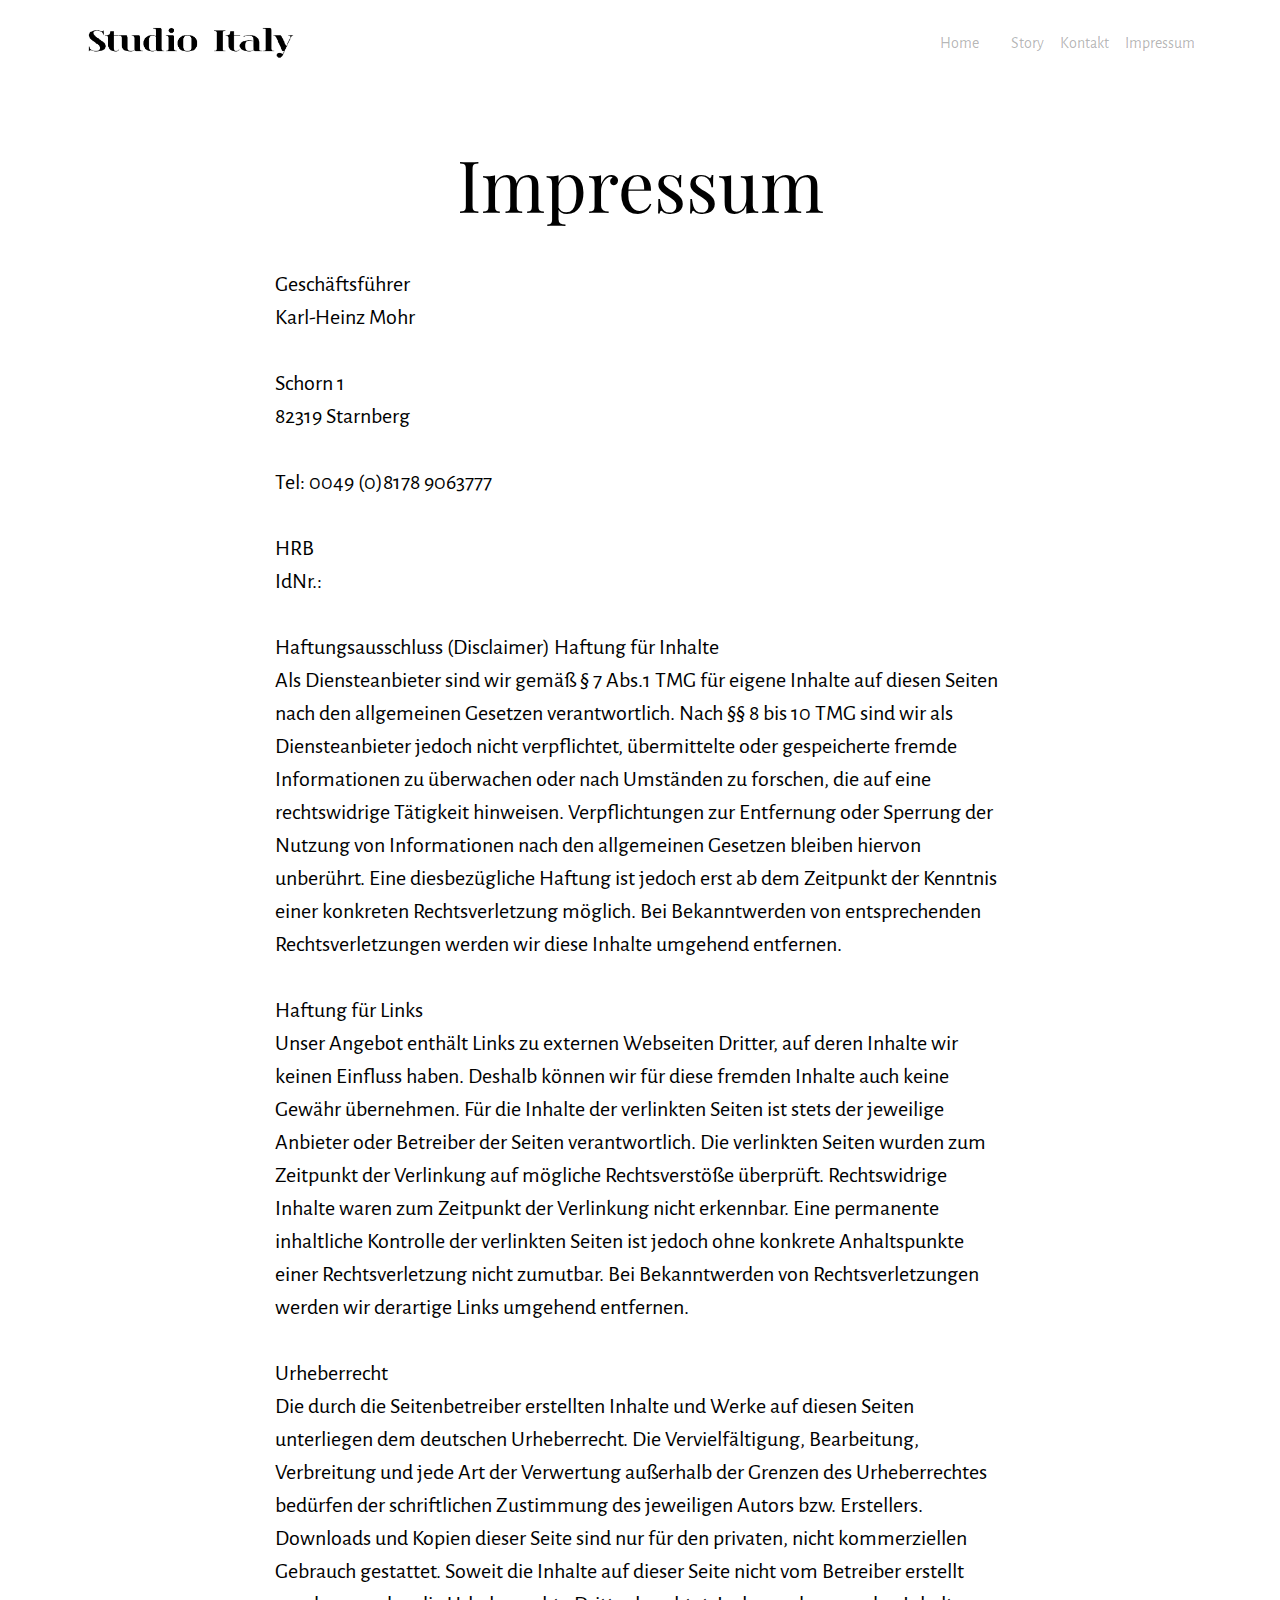
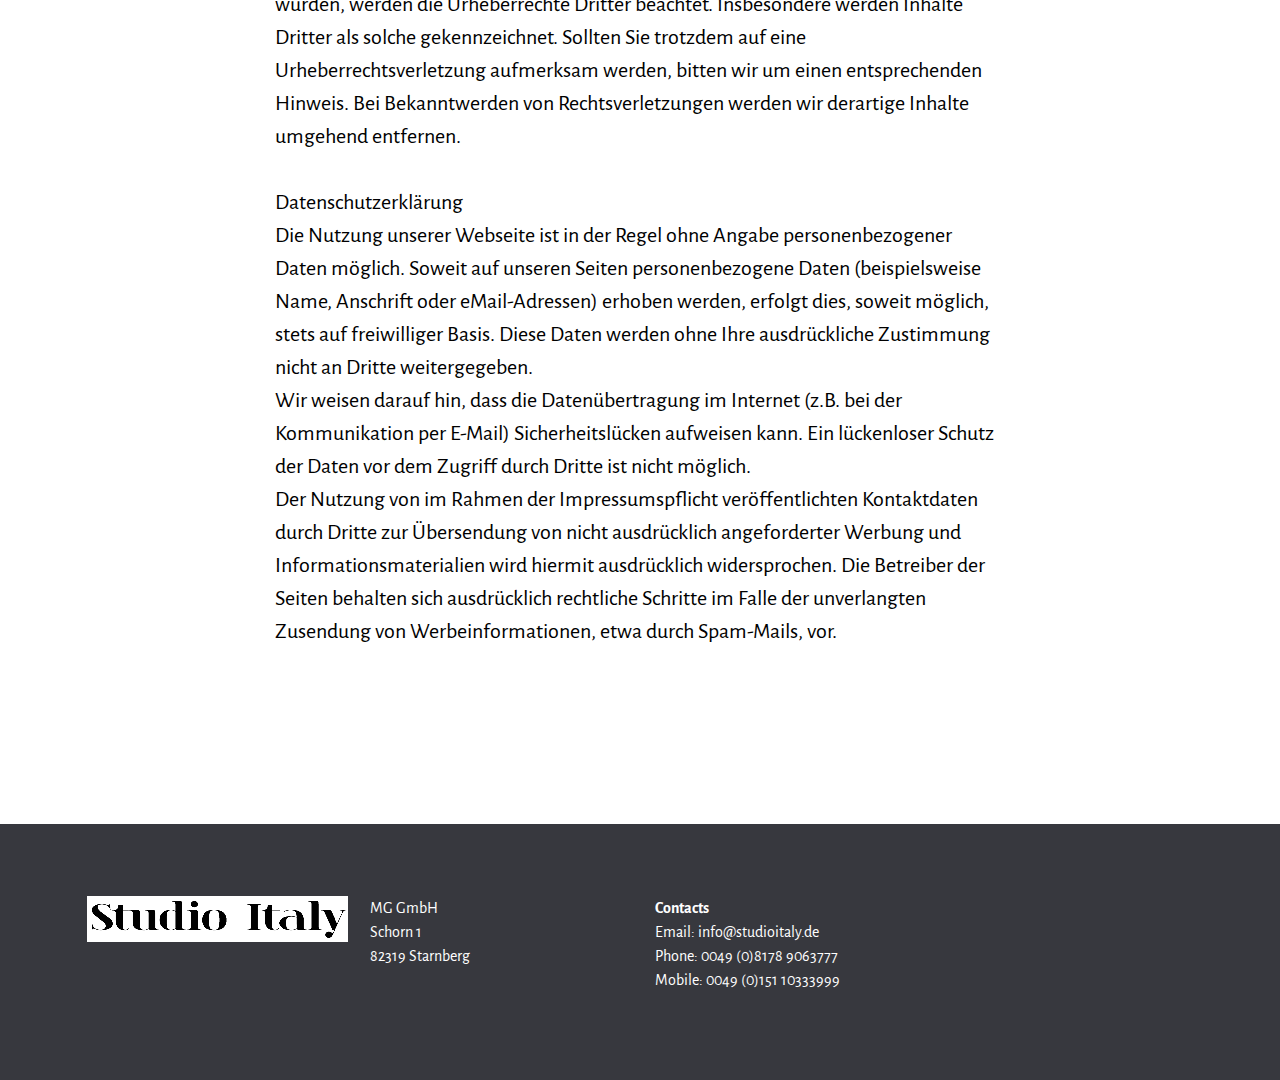
==== impressum.html @ 9133cb02 "create github pages" ====
<!DOCTYPE html>
<html>
<head>
  <!-- Site made with Mobirise Website Builder v3.12.1, https://mobirise.com -->
  <meta charset="UTF-8">
  <meta http-equiv="X-UA-Compatible" content="IE=edge">
  <meta name="generator" content="Mobirise v3.12.1, mobirise.com">
  <meta name="viewport" content="width=device-width, initial-scale=1">
  <link rel="shortcut icon" href="assets/images/studio-italy-brandbook-725x128.png" type="image/x-icon">
  <meta name="description" content="">
  <title>Impressum</title>
  <link rel="stylesheet" href="https://fonts.googleapis.com/css?family=Playfair+Display:400,700&subset=latin,cyrillic">
  <link rel="stylesheet" href="https://fonts.googleapis.com/css?family=Alegreya+Sans:400,700&subset=latin,vietnamese,latin-ext">
  <link rel="stylesheet" href="assets/tether/tether.min.css">
  <link rel="stylesheet" href="assets/bootstrap/css/bootstrap.min.css">
  <link rel="stylesheet" href="assets/puritym/css/style.css">
  <link rel="stylesheet" href="assets/mobirise/css/mbr-additional.css" type="text/css">
  
  
  
</head>
<body>
<nav class="navbar navbar-light mbr-navbar navbar-fixed-top" id="menu-b" style="background-color: rgb(255, 255, 255);">
    <div class="container">
        <button class="navbar-toggler pull-right hidden-md-up" type="button" data-toggle="collapse" data-target="#exCollapsingNavbar2">
            <div class="hamburger-icon"></div>
        </button>

        <div class="clearfix"></div>
        <div class="collapse navbar-toggleable-sm" id="exCollapsingNavbar2">
            <span class="navbar-logo"><a href="https://studio-italy.de"><img src="assets/images/studio-italy-brandbook-725x128.png" alt="Mobirise"></a></span>
            

            

            <ul class="nav navbar-nav pull-xs-right"><li class="nav-item"><a class="nav-link" href="#top">Home</a></li><li class="nav-item"><a class="nav-link" href="https://mobirise.com"></a></li><li class="nav-item"><a class="nav-link" href="index.html#header1-a">Story</a></li> <li class="nav-item"><a class="nav-link" href="index.html#form1-9">Kontakt</a></li> <li class="nav-item"><a class="nav-link" href="impressum.html">Impressum</a></li></ul>
        </div>
    </div>
</nav>

<section class="mbr-section mbr-section-full mbr-after-navbar" id="header1-c" style="background-color: rgb(255, 255, 255);">
    <div class="mbr-table-cell">
        
        <div class="container">
            <div class="row">
                <div class="col-md-8 col-md-offset-2 text-xs-center">

                    <h1 class="mbr-section-title display-1">Impressum</h1>
                    <p class="lead">Geschäftsführer<br>Karl-Heinz Mohr<br><br>Schorn 1<br>82319 Starnberg<br><br>Tel: 0049 (0)8178 9063777<br><br>HRB&nbsp;<br>IdNr.:&nbsp;<br><br><span style="line-height: 1.5;">Haftungsausschluss (Disclaimer) Haftung für Inhalte</span><br>Als Diensteanbieter sind wir gemäß § 7 Abs.1 TMG für eigene Inhalte auf diesen Seiten nach den allgemeinen Gesetzen verantwortlich. Nach §§ 8 bis 10 TMG sind wir als Diensteanbieter jedoch nicht verpflichtet, übermittelte oder gespeicherte fremde Informationen zu überwachen oder nach Umständen zu forschen, die auf eine rechtswidrige Tätigkeit hinweisen. Verpflichtungen zur Entfernung oder Sperrung der Nutzung von Informationen nach den allgemeinen Gesetzen bleiben hiervon unberührt. Eine diesbezügliche Haftung ist jedoch erst ab dem Zeitpunkt der Kenntnis einer konkreten Rechtsverletzung möglich. Bei Bekanntwerden von entsprechenden Rechtsverletzungen werden wir diese Inhalte umgehend entfernen.<br><br>Haftung für Links<br>Unser Angebot enthält Links zu externen Webseiten Dritter, auf deren Inhalte wir keinen Einfluss haben. Deshalb können wir für diese fremden Inhalte auch keine Gewähr übernehmen. Für die Inhalte der verlinkten Seiten ist stets der jeweilige Anbieter oder Betreiber der Seiten verantwortlich. Die verlinkten Seiten wurden zum Zeitpunkt der Verlinkung auf mögliche Rechtsverstöße überprüft. Rechtswidrige Inhalte waren zum Zeitpunkt der Verlinkung nicht erkennbar. Eine permanente inhaltliche Kontrolle der verlinkten Seiten ist jedoch ohne konkrete Anhaltspunkte einer Rechtsverletzung nicht zumutbar. Bei Bekanntwerden von Rechtsverletzungen werden wir derartige Links umgehend entfernen.<br><br>Urheberrecht<br>Die durch die Seitenbetreiber erstellten Inhalte und Werke auf diesen Seiten unterliegen dem deutschen Urheberrecht. Die Vervielfältigung, Bearbeitung, Verbreitung und jede Art der Verwertung außerhalb der Grenzen des Urheberrechtes bedürfen der schriftlichen Zustimmung des jeweiligen Autors bzw. Erstellers. Downloads und Kopien dieser Seite sind nur für den privaten, nicht kommerziellen Gebrauch gestattet. Soweit die Inhalte auf dieser Seite nicht vom Betreiber erstellt wurden, werden die Urheberrechte Dritter beachtet. Insbesondere werden Inhalte Dritter als solche gekennzeichnet. Sollten Sie trotzdem auf eine Urheberrechtsverletzung aufmerksam werden, bitten wir um einen entsprechenden Hinweis. Bei Bekanntwerden von Rechtsverletzungen werden wir derartige Inhalte umgehend entfernen.<br><br>Datenschutzerklärung<br>Die Nutzung unserer Webseite ist in der Regel ohne Angabe personenbezogener Daten möglich. Soweit auf unseren Seiten personenbezogene Daten (beispielsweise Name, Anschrift oder eMail-Adressen) erhoben werden, erfolgt dies, soweit möglich, stets auf freiwilliger Basis. Diese Daten werden ohne Ihre ausdrückliche Zustimmung nicht an Dritte weitergegeben.<br>Wir weisen darauf hin, dass die Datenübertragung im Internet (z.B. bei der Kommunikation per E-Mail) Sicherheitslücken aufweisen kann. Ein lückenloser Schutz der Daten vor dem Zugriff durch Dritte ist nicht möglich.<br>Der Nutzung von im Rahmen der Impressumspflicht veröffentlichten Kontaktdaten durch Dritte zur Übersendung von nicht ausdrücklich angeforderter Werbung und Informationsmaterialien wird hiermit ausdrücklich widersprochen. Die Betreiber der Seiten behalten sich ausdrücklich rechtliche Schritte im Falle der unverlangten Zusendung von Werbeinformationen, etwa durch Spam-Mails, vor.<br></p>
                    
                </div>
            </div>
        </div>
        <a class="mbr-arrow" href="#contacts1-f"><i class="fa fa-angle-down"></i></a>
    </div>
</section>

<section class="mbr-section mbr-section-small mbr-footer" id="contacts1-f" style="background-color: rgb(55, 56, 62); padding-top: 4.5rem; padding-bottom: 4.5rem;">
    
    <div class="container">
        <div class="row">
            <div class="col-xs-12 col-md-3">
                <div><img src="assets/images/studio-italy-brandbook-265x46.png"></div>
            </div>
            <div class="col-xs-12 col-md-3">
                <p>MG GmbH<br>Schorn 1<br>
82319 Starnberg</p>
            </div>
            <div class="col-xs-12 col-md-3">
                <p><strong>Contacts</strong><br>
Email: info@studioitaly.de<br>
Phone: 0049 (0)8178 9063777<br>
Mobile: 0049 (0)151 10333999</p>
            </div>
            <div class="col-xs-12 col-md-3"><br><div><br></div></div>
        </div>
    </div>
</section>


  <script src="assets/web/assets/jquery/jquery.min.js"></script>
  <script src="assets/tether/tether.min.js"></script>
  <script src="assets/bootstrap/js/bootstrap.min.js"></script>
  <script src="assets/smooth-scroll/SmoothScroll.js"></script>
  <script src="assets/puritym/js/script.js"></script>
  
  
</body>
</html>
---- assets/puritym/css/style.css ----
/**
 * BOOTSTRAP CUSTOM
 */
.container {
  position: relative; }

.btn {
  margin-bottom: 0.5rem; }
  .btn + .btn {
    margin-left: 1rem; }

.btn-white {
  background: #fff;
  color: inherit; }

.btn-black {
  background: #000;
  color: #fff; }

.btn-social,
.btn-social:hover,
.btn-social:active,
.btn-social:focus {
  color: #fff; }

.display-1 {
  font-size: 4.3rem;
  margin-top: 3.9rem;
  margin-bottom: 2.8rem; }

.display-2 {
  font-size: 3.5rem;
  margin-top: 3.5rem;
  margin-bottom: 2.5rem; }

.display-3 {
  font-size: 2.8rem;
  margin-top: 3.2rem;
  margin-bottom: 2rem; }

.display-4 {
  font-size: 2.3rem;
  margin-top: 2.3rem;
  margin-bottom: 1.8rem; }

p.lead,
.lead p {
  margin-bottom: 2rem; }

.card .card-img-top {
  width: 100%; }

.card-block {
  background-color: #fff; }

@media (min-width: 768px) {
  .col-md-4:nth-of-type(3n+1) {
    clear: left; } }
@media (min-width: 544px) and (max-width: 767px) {
  .col-md-4:nth-of-type(odd) {
    clear: left; } }
.row.no-gutter {
  margin-left: 0;
  margin-right: 0; }

.row.no-gutter > [class*=col-]:not(:first-child),
.row.no-gutter > [class*=col-]:not(:last-child) {
  padding-right: 0;
  padding-left: 0; }

blockquote {
  padding: .5rem 1rem;
  margin: 0 0 1rem;
  margin-bottom: 1rem;
  font-size: 1.25rem;
  border-left: .25rem solid #f1c050; }

/**
 * TYPOGRAPHY
 */
body {
  font-family: "Alegreya Sans", sans-serif; }

h1, h2, h3, h4, h5, h6,
.h1, .h2, .h3, .h4, .h5, .h6,
.display-1, .display-2, .display-3, .display-4 {
  font-family: "Playfair Display", sans-serif; }

/**
 * MAPS
 */
@-webkit-keyframes mapCircleLoading {
  from {
    -webkit-transform: rotate(0deg); }
  to {
    -webkit-transform: rotate(359deg); } }
@keyframes mapCircleLoading {
  from {
    transform: rotate(0deg); }
  to {
    transform: rotate(359deg); } }
.mbr-map {
  position: relative; }
  .mbr-map iframe {
    height: 100%;
    width: 100%; }
  .mbr-map [data-state-details] {
    color: #6b6763;
    font-family: "Alegreya Sans", sans-serif;
    font-size: 1.25rem;
    height: 1.5em;
    margin-top: -0.75em;
    padding-left: 20px;
    padding-right: 20px;
    position: absolute;
    text-align: center;
    top: 50%;
    width: 100%; }
  .mbr-map[data-state] {
    background: #e9e5dc; }
  .mbr-map[data-state="loading"] [data-state-details] {
    display: none; }
  .mbr-map[data-state="loading"]::after {
    content: "";
    -webkit-animation: mapCircleLoading .6s infinite linear;
    animation: mapCircleLoading .6s infinite linear;
    border-radius: 50%;
    border: 6px rgba(255, 255, 255, 0.35) solid;
    border-top-color: #fff;
    height: 40px;
    left: 50%;
    margin-left: -20px;
    margin-top: -20px;
    position: absolute;
    top: 50%;
    width: 40px; }

/**
 * SECTIONS
 */
.mbr-section {
  position: relative;
  padding-top: 9rem;
  padding-bottom: 9rem;
  background-position: 50% 50%;
  background-repeat: no-repeat;
  background-size: cover; }

.mbr-section-full {
  display: table;
  width: 100%;
  height: 100vh;
  padding-top: 0;
  padding-bottom: 0; }

.mbr-section-small {
  padding-top: 4.5rem;
  padding-bottom: 4.5rem; }

.mbr-section-nopadding {
  padding-top: 0;
  padding-bottom: 0; }

.mbr-section-title {
  margin-top: 0; }

.mbr-table {
  display: table; }

.mbr-table-cell {
  position: relative;
  display: table-cell;
  vertical-align: middle;
  padding-top: 9rem;
  padding-bottom: 9rem; }

.mbr-table-cell-lg {
  position: relative;
  display: table-cell;
  vertical-align: middle;
  padding-top: 0;
  padding-bottom: 0;
  float: none; }

@media (max-width: 991px) {
  .mbr-table-cell-lg {
    display: block; } }
.mbr-inner-padding {
  padding: 4rem; }

/* footer */
.mbr-footer {
  color: #fff; }
  .mbr-footer .mbr-map,
  .mbr-footer .mbr-google-map {
    height: 300px; }
  .mbr-footer .form-control {
    color: #fff;
    background-color: #26272c;
    border-color: #1b1c20; }
  .mbr-footer ul {
    list-style-type: none;
    padding: 0; }
    .mbr-footer ul li {
      position: relative;
      padding-left: 1.2rem; }
      .mbr-footer ul li:before {
        content: '';
        position: absolute;
        margin-left: -1.2rem;
        width: 10px;
        height: 1px;
        top: 50%;
        background-color: #fff; }

footer.mbr-footer {
  padding-top: 3rem;
  padding-bottom: 2rem; }

/**
 * NAVBAR
 */
.mbr-navbar {
  position: absolute;
  top: 0;
  right: 0;
  left: 0;
  padding: 1.5rem 1rem;
  background-color: #fff;
  z-index: 1030; }
  .mbr-navbar.navbar-fixed-top {
    position: fixed; }
  .mbr-navbar.navbar-transparent {
    background-color: transparent; }
  .mbr-navbar .navbar-logo {
    margin-right: 1.5rem;
    float: left; }
  .mbr-navbar .navbar-logo,
  .mbr-navbar .navbar-logo img {
    height: 37px; }
  .mbr-navbar .navbar-brand {
    margin-right: 1.5rem; }
  .mbr-navbar .navbar-divider,
  .mbr-navbar .navbar-nav .nav-item + .nav-item,
  .mbr-navbar .navbar-nav .nav-link + .nav-link {
    margin-left: 1rem; }
  .mbr-navbar .navbar-nav + .navbar-nav {
    margin-right: 20px; }

.mbr-navbar .hamburger-icon, .navbar-dropdown .hamburger-icon {
  content: "";
  width: 16px;
  -webkit-box-shadow: 0 -6px 0 1px,0 0 0 1px,0 6px 0 1px;
  -moz-box-shadow: 0 -6px 0 1px,0 0 0 1px,0 6px 0 1px;
  box-shadow: 0 -6px 0 1px,0 0 0 1px,0 6px 0 1px; }

/**
 * HELPERS
 */
/* Colors */
.text-white {
  color: #fff !important; }

.text-black {
  color: #000 !important; }

/**
 * Mobirise Classes
 */
.mbr-after-navbar:before {
  content: "";
  display: block;
  height: 54px; }

.mbr-section__container--first {
  padding-bottom: 1rem; }

.mbr-section__container--middle {
  padding-top: 1rem;
  padding-bottom: 1rem; }

.mbr-section__container--last {
  padding-top: 1rem; }

.mbr-overlay,
.mbr-background-video,
.mbr-background-video-preview {
  position: absolute;
  bottom: 0;
  left: 0;
  right: 0;
  top: 0; }

.mbr-overlay {
  background-color: #fff;
  opacity: 0.5;
  z-index: 1; }
  .mbr-overlay ~ * {
    z-index: 2; }

.mbr-background-video-preview {
  z-index: 0 !important; }

.mbr-figure {
  display: block;
  overflow: hidden;
  position: relative;
  width: 100%;
  margin: 0; }
  .mbr-figure img, .mbr-figure iframe {
    display: block;
    width: 100%; }
  .mbr-figure .mbr-figure-caption {
    width: 100%;
    padding: 1.5rem 0;
    background-color: #FFF8E0; }
  .mbr-figure .mbr-figure-caption-over {
    position: absolute;
    bottom: 0;
    background-color: rgba(255, 255, 255, 0.5); }

.mbr-map,
.mbr-google-map {
  height: 400px; }

.mbr-arrow {
  position: absolute;
  text-align: center;
  font-size: 35px;
  bottom: 71px;
  left: 50%;
  width: 30px;
  margin-left: -15px;
  line-height: 1px;
  padding: 0 20px;
  -webkit-animation: floating-arrow 1.6s infinite ease-in-out 0s;
  -o-animation: floating-arrow 1.6s infinite ease-in-out 0s;
  animation: floating-arrow 1.6s infinite ease-in-out 0s; }
  .mbr-arrow, .mbr-arrow:hover, .mbr-arrow:focus {
    color: inherit; }

@-webkit-keyframes floating-arrow {
  from {
    -webkit-transform: translateY(0);
    transform: translateY(0); }
  65% {
    -webkit-transform: translateY(11px);
    transform: translateY(11px); }
  to {
    -webkit-transform: translateY(0);
    transform: translateY(0); } }
@-o-keyframes floating-arrow {
  from {
    -webkit-transform: translateY(0);
    transform: translateY(0); }
  65% {
    -webkit-transform: translateY(11px);
    transform: translateY(11px); }
  to {
    -webkit-transform: translateY(0);
    transform: translateY(0); } }
@keyframes floating-arrow {
  from {
    -webkit-transform: translateY(0);
    transform: translateY(0); }
  65% {
    -webkit-transform: translateY(11px);
    transform: translateY(11px); }
  to {
    -webkit-transform: translateY(0);
    transform: translateY(0); } }
@media (max-width: 767px) {
  .mbr-arrow {
    bottom: 41px; } }
@media (max-width: 320px) {
  .mbr-arrow {
    bottom: 21px;
    text-align: center; } }
@media all and (device-width: 320px) and (device-height: 568px) and (orientation: portrait) {
  .mbr-arrow {
    bottom: 31px; } }
/*-------

   Slider

-------*/
.mbr-slider .carousel-inner > .active,
.mbr-slider .carousel-inner > .next,
.mbr-slider .carousel-inner > .prev {
  display: table; }

.mbr-slider .carousel-control {
  background-image: none;
  width: 54px;
  height: 54px;
  top: 50%;
  margin-top: -27px;
  line-height: 54px;
  border-radius: 27px;
  color: inherit;
  background: #fff;
  border: 1px solid #000;
  opacity: 1;
  text-shadow: none;
  z-index: 5;
  -webkit-transition: all 0.2s ease-in-out 0s;
  -o-transition: all 0.2s ease-in-out 0s;
  transition: all 0.2s ease-in-out 0s; }

.mbr-slider .carousel-control .icon-next,
.mbr-slider .carousel-control .icon-prev {
  margin-top: -18px;
  font-size: 30px; }

.mbr-slider .carousel-control.left {
  margin-left: 2rem; }

.mbr-slider .carousel-control.right {
  margin-right: 2rem; }

.mbr-slider .carousel-control:hover {
  background: #000;
  color: #fff; }

.mbr-slider .carousel-indicators {
  bottom: 0; }

.mbr-slider .carousel-indicators li,
.mbr-slider .carousel-indicators .active {
  width: 15px;
  height: 15px;
  margin: 3px;
  border: 1px solid #000; }

.mbr-slider .carousel-indicators .active {
  background-color: #000; }

.mbr-slider .mbr-overlay {
  z-index: 0; }

@media (max-width: 767px) {
  .mbr-slider .carousel-control {
    top: auto;
    bottom: 20px; }

  .mbr-slider > .container .carousel-control {
    margin-bottom: 0px; } }
/* boxed slider */
.mbr-slider > .boxed-slider {
  position: relative;
  padding: 93px 0; }

.mbr-slider > .boxed-slider > div {
  position: relative; }

.mbr-slider > .container img {
  width: 100%; }

.mbr-slider > .container img + .row {
  position: absolute;
  top: 50%;
  left: 0;
  right: 0;
  -webkit-transform: translateY(-50%);
  -moz-transform: translateY(-50%);
  transform: translateY(-50%); }

.mbr-slider .mbr-section {
  padding: 0;
  background-attachment: scroll; }

.mbr-slider .mbr-table-cell {
  padding: 0; }

.mbr-slider > .container .carousel-indicators {
  margin-bottom: 3px; }

/* article slider */
.mbr-slider > .article-slider .mbr-section,
.mbr-slider > .article-slider .mbr-section .mbr-table-cell {
  padding-top: 0;
  padding-bottom: 0; }

/*-------

   Gallery

-------*/
.mbr-gallery .mbr-gallery-item {
  position: relative;
  display: inline-block;
  width: 25%; }
  @media (max-width: 768px) {
    .mbr-gallery .mbr-gallery-item {
      width: 50%; } }
  @media (max-width: 400px) {
    .mbr-gallery .mbr-gallery-item {
      width: 100%; } }

.mbr-gallery .mbr-gallery-item > a {
  position: relative;
  display: block;
  background: #fff;
  outline: none; }

.mbr-gallery .mbr-gallery-item img {
  width: 100%;
  opacity: 1;
  -webkit-transition: .2s opacity ease-in-out;
  transition: .2s opacity ease-in-out; }

.mbr-gallery .mbr-gallery-item > a:hover img {
  opacity: 0.9; }

.mbr-gallery .mbr-gallery-item .icon {
  position: absolute;
  font-size: 30px;
  top: 50%;
  left: 50%;
  color: #000;
  opacity: 0;
  -webkit-transform: translateX(-50%) translateY(-50%);
  transform: translateX(-50%) translateY(-50%);
  -webkit-transition: .2s opacity ease-in-out;
  transition: .2s opacity ease-in-out; }

.mbr-gallery .mbr-gallery-item > a:hover .icon {
  opacity: 1; }

/* remove spacing */
.mbr-gallery .mbr-gallery-row.no-gutter {
  margin: 0; }

.mbr-gallery .mbr-gallery-row.no-gutter .mbr-gallery-item {
  padding: 0; }

/* container */
.mbr-gallery .container.mbr-gallery-layout-default {
  padding: 93px 0; }

/* fix horizontal scrollbar */
.mbr-gallery .mbr-gallery-layout-default,
.mbr-gallery .mbr-gallery-layout-article {
  overflow: hidden; }

/* lightbox */
.mbr-gallery .modal {
  position: fixed;
  overflow: hidden;
  padding-right: 0 !important; }

.mbr-gallery .modal-body {
  padding: 0; }

.mbr-gallery .modal-body img {
  width: 100%; }

.mbr-gallery .modal .close {
  position: absolute;
  background-image: none;
  font-size: 20px;
  width: 54px;
  height: 54px;
  border-radius: 27px;
  color: #000;
  top: 2rem;
  right: 2rem;
  line-height: 54px;
  opacity: 1;
  border: 1px solid #000;
  text-align: center;
  text-shadow: none;
  z-index: 5;
  -webkit-transition: all 0.2s ease-in-out 0s;
  -o-transition: all 0.2s ease-in-out 0s;
  transition: all 0.2s ease-in-out 0s; }

.mbr-gallery .modal .close:hover {
  background: #000;
  color: #fff; }

/* modal back color opacity */
.modal-backdrop.in {
  opacity: 0.8;
  filter: alpha(opacity=80); }

@media (max-width: 768px) {
  .mbr-gallery .modal-dialog {
    margin: 10px auto; }

  .mbr-gallery .carousel-indicators,
  .mbr-gallery .carousel-control,
  .mbr-gallery .modal .close {
    position: fixed; } }
/* fix fade in effect */
.mbr-gallery .modal.fade .modal-dialog {
  margin-top: -100px;
  -webkit-transition: margin-top 0.3s ease-out;
  -moz-transition: margin-top 0.3s ease-out;
  -o-transition: margin-top 0.3s ease-out;
  transition: margin-top 0.3s ease-out; }

.mbr-gallery .modal.in .modal-dialog,
.mbr-gallery .modal.fade .modal-dialog {
  -webkit-transform: none;
  -ms-transform: none;
  -o-transform: none;
  transform: none; }

.mbr-gallery .modal.in .modal-dialog {
  margin-top: 30px; }

/* iconfont default styling */
/* for buttons */
.mbr-iconfont.mbr-iconfont-btn,
.mbr-buttons__btn .mbr-iconfont {
  padding-right: 0.3em;
  font-size: 1.5em;
  line-height: 0.5em;
  vertical-align: text-bottom;
  position: relative;
  top: -0.1em;
  text-decoration: none; }

/* menu links */
.mbr-iconfont.mbr-iconfont-btn-parent,
.mbr-buttons__link .mbr-iconfont {
  padding-right: 0.3em;
  font-size: 1.3em;
  top: -0.2em;
  position: relative;
  vertical-align: middle; }

/* msg-box4 */
.mbr-iconfont.mbr-iconfont-msg-box4,
.mbr-iconfont.mbr-iconfont-msg-box5 {
  font-size: 357px;
  text-decoration: none;
  color: #000; }

/*menu logo */
.mbr-iconfont.mbr-iconfont-menu,
.mbr-iconfont.mbr-iconfont-ext__menu {
  font-size: 37px;
  text-decoration: none;
  color: rgba(0, 0, 0, 0.8); }

/* contacts1 */
.mbr-iconfont.mbr-iconfont-contacts1 {
  font-size: 119px;
  text-decoration: none;
  color: #9C9C9C; }

.mbr-iconfont.mbr-iconfont-features1 {
  font-size: 140px;
  text-decoration: none;
  text-align: center;
  display: block;
  margin-top: 0.2em; }

/*image-resize*/
.image-size .mbr-figure {
  text-align: center; }

@media (max-width: 991px) {
  .image-size {
    width: 100% !important; }
    .image-size .mbr-iconfont {
      font-size: 260px !important; } }

/*# sourceMappingURL=style.css.map */
.engine {
	position: absolute;
	text-indent: -2400px;
	text-align: center;
	padding: 0;
	top: 0;
	left: -2400px;
}
---- assets/mobirise/css/mbr-additional.css ----
@import url(https://fonts.googleapis.com/css?family=Alegreya+Sans:400,700&subset=latin,vietnamese,latin-ext);

#menu-0 .navbar-toggler {
  color: #000;
}
#header1-2 P {
  font-size: 22px;
}
#header1-2 H1 {
  font-size: 72px;
}
#header1-a H1 {
  font-size: 30px;
  font-family: 'Alegreya Sans', sans-serif;
  color: #f1c050;
}
#header1-a P {
  text-align: left;
  font-size: 22px;
}
#header1-a B {
  font-size: 30px;
}
#menu-b .navbar-toggler {
  color: #000;
}
#header1-c P {
  font-size: 22px;
  text-align: left;
}
#header1-c H1 {
  font-size: 72px;
}
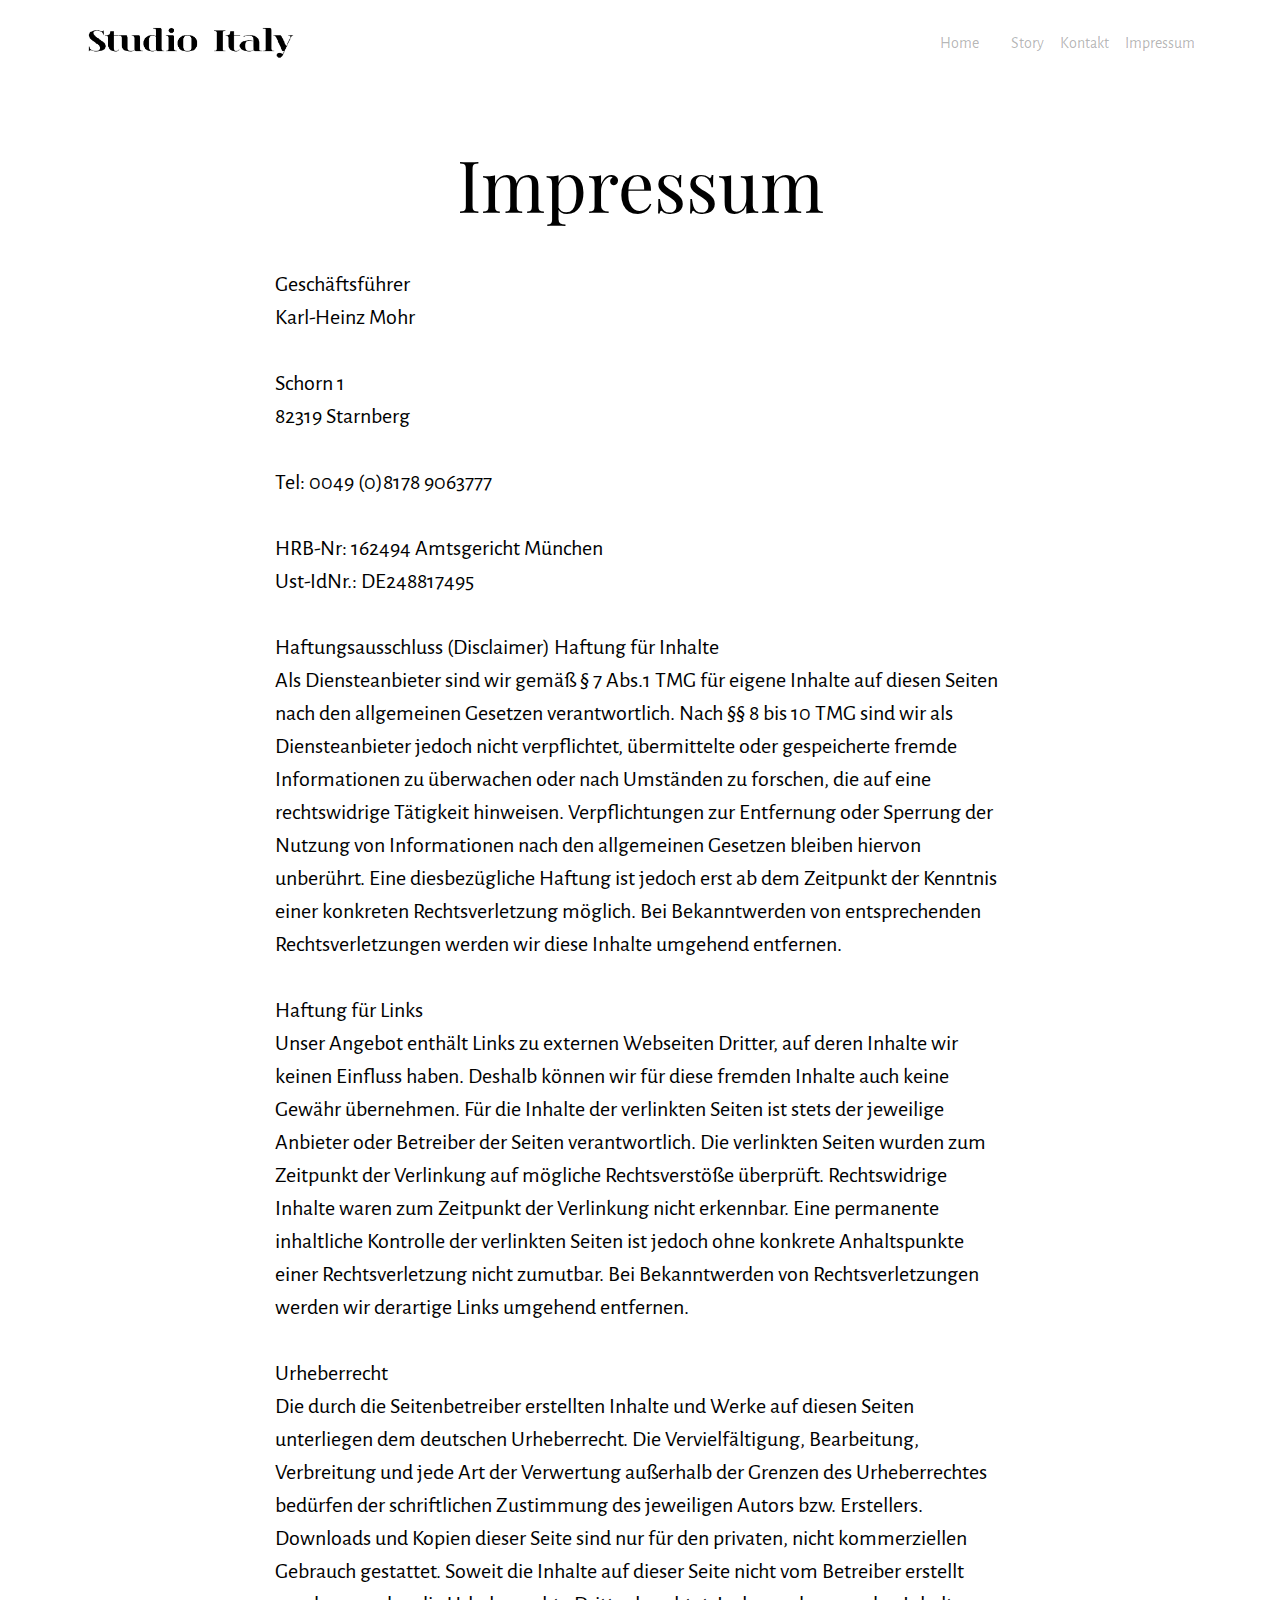
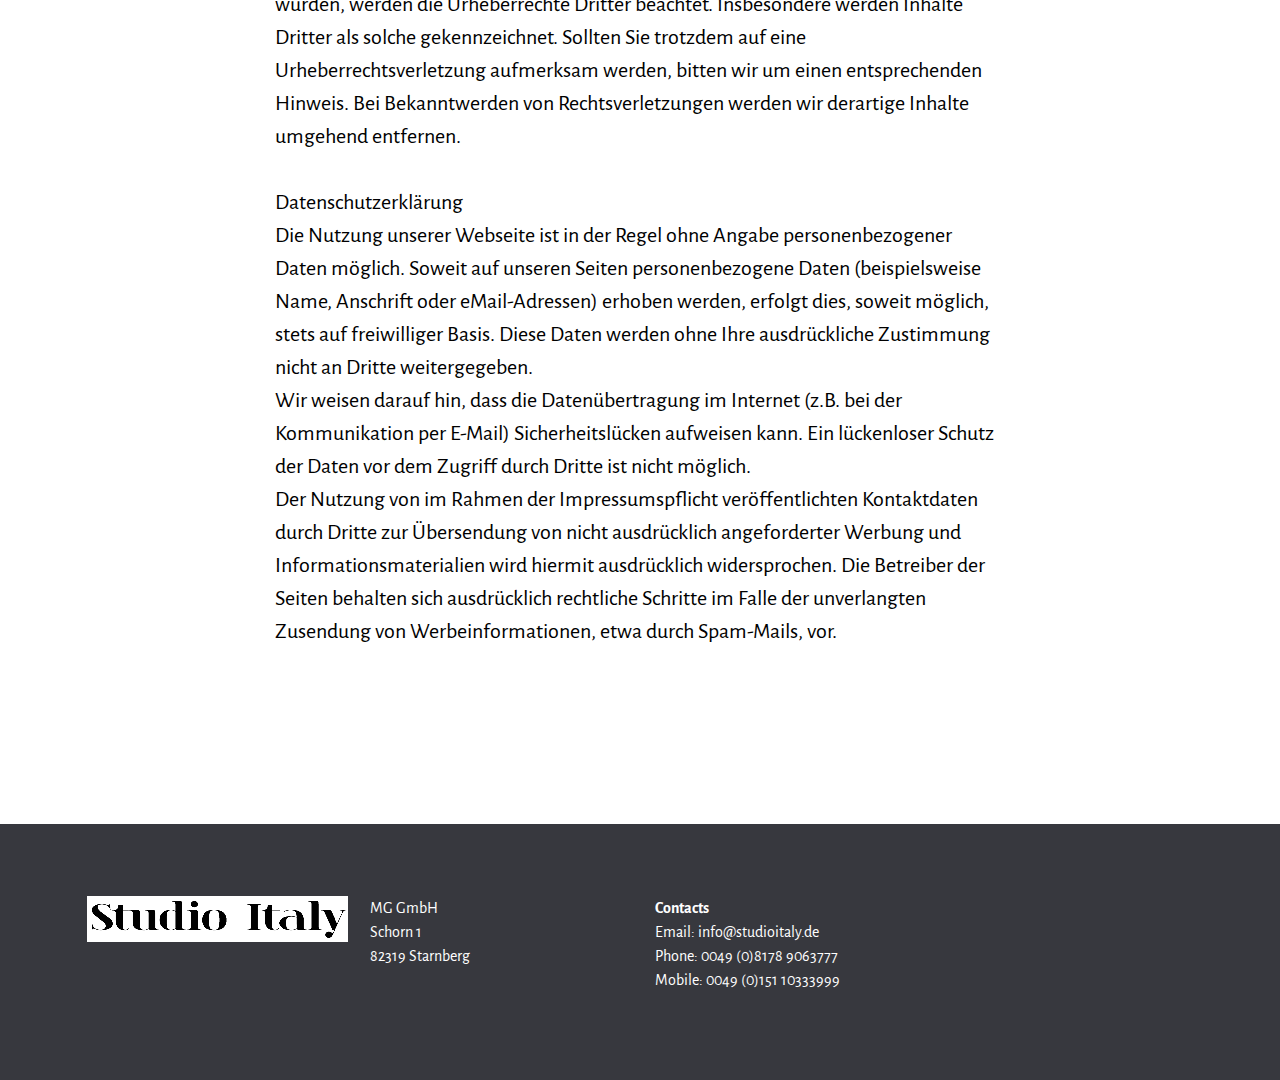
==== commit 6591967c: "create github pages" ====
--- a/impressum.html
+++ b/impressum.html
@@ -33,7 +33,7 @@
 
             
 
-            <ul class="nav navbar-nav pull-xs-right"><li class="nav-item"><a class="nav-link" href="#top">Home</a></li><li class="nav-item"><a class="nav-link" href="https://mobirise.com"></a></li><li class="nav-item"><a class="nav-link" href="index.html#header1-a">Story</a></li> <li class="nav-item"><a class="nav-link" href="index.html#form1-9">Kontakt</a></li> <li class="nav-item"><a class="nav-link" href="impressum.html">Impressum</a></li></ul>
+            <ul class="nav navbar-nav pull-xs-right"><li class="nav-item"><a class="nav-link" href="index.html#header1-2">Home</a></li><li class="nav-item"><a class="nav-link" href="https://mobirise.com"></a></li><li class="nav-item"><a class="nav-link" href="index.html#header1-a">Story</a></li> <li class="nav-item"><a class="nav-link" href="index.html#form1-9">Kontakt</a></li> <li class="nav-item"><a class="nav-link" href="impressum.html">Impressum</a></li></ul>
         </div>
     </div>
 </nav>
@@ -46,7 +46,7 @@
                 <div class="col-md-8 col-md-offset-2 text-xs-center">
 
                     <h1 class="mbr-section-title display-1">Impressum</h1>
-                    <p class="lead">Geschäftsführer<br>Karl-Heinz Mohr<br><br>Schorn 1<br>82319 Starnberg<br><br>Tel: 0049 (0)8178 9063777<br><br>HRB&nbsp;<br>IdNr.:&nbsp;<br><br><span style="line-height: 1.5;">Haftungsausschluss (Disclaimer) Haftung für Inhalte</span><br>Als Diensteanbieter sind wir gemäß § 7 Abs.1 TMG für eigene Inhalte auf diesen Seiten nach den allgemeinen Gesetzen verantwortlich. Nach §§ 8 bis 10 TMG sind wir als Diensteanbieter jedoch nicht verpflichtet, übermittelte oder gespeicherte fremde Informationen zu überwachen oder nach Umständen zu forschen, die auf eine rechtswidrige Tätigkeit hinweisen. Verpflichtungen zur Entfernung oder Sperrung der Nutzung von Informationen nach den allgemeinen Gesetzen bleiben hiervon unberührt. Eine diesbezügliche Haftung ist jedoch erst ab dem Zeitpunkt der Kenntnis einer konkreten Rechtsverletzung möglich. Bei Bekanntwerden von entsprechenden Rechtsverletzungen werden wir diese Inhalte umgehend entfernen.<br><br>Haftung für Links<br>Unser Angebot enthält Links zu externen Webseiten Dritter, auf deren Inhalte wir keinen Einfluss haben. Deshalb können wir für diese fremden Inhalte auch keine Gewähr übernehmen. Für die Inhalte der verlinkten Seiten ist stets der jeweilige Anbieter oder Betreiber der Seiten verantwortlich. Die verlinkten Seiten wurden zum Zeitpunkt der Verlinkung auf mögliche Rechtsverstöße überprüft. Rechtswidrige Inhalte waren zum Zeitpunkt der Verlinkung nicht erkennbar. Eine permanente inhaltliche Kontrolle der verlinkten Seiten ist jedoch ohne konkrete Anhaltspunkte einer Rechtsverletzung nicht zumutbar. Bei Bekanntwerden von Rechtsverletzungen werden wir derartige Links umgehend entfernen.<br><br>Urheberrecht<br>Die durch die Seitenbetreiber erstellten Inhalte und Werke auf diesen Seiten unterliegen dem deutschen Urheberrecht. Die Vervielfältigung, Bearbeitung, Verbreitung und jede Art der Verwertung außerhalb der Grenzen des Urheberrechtes bedürfen der schriftlichen Zustimmung des jeweiligen Autors bzw. Erstellers. Downloads und Kopien dieser Seite sind nur für den privaten, nicht kommerziellen Gebrauch gestattet. Soweit die Inhalte auf dieser Seite nicht vom Betreiber erstellt wurden, werden die Urheberrechte Dritter beachtet. Insbesondere werden Inhalte Dritter als solche gekennzeichnet. Sollten Sie trotzdem auf eine Urheberrechtsverletzung aufmerksam werden, bitten wir um einen entsprechenden Hinweis. Bei Bekanntwerden von Rechtsverletzungen werden wir derartige Inhalte umgehend entfernen.<br><br>Datenschutzerklärung<br>Die Nutzung unserer Webseite ist in der Regel ohne Angabe personenbezogener Daten möglich. Soweit auf unseren Seiten personenbezogene Daten (beispielsweise Name, Anschrift oder eMail-Adressen) erhoben werden, erfolgt dies, soweit möglich, stets auf freiwilliger Basis. Diese Daten werden ohne Ihre ausdrückliche Zustimmung nicht an Dritte weitergegeben.<br>Wir weisen darauf hin, dass die Datenübertragung im Internet (z.B. bei der Kommunikation per E-Mail) Sicherheitslücken aufweisen kann. Ein lückenloser Schutz der Daten vor dem Zugriff durch Dritte ist nicht möglich.<br>Der Nutzung von im Rahmen der Impressumspflicht veröffentlichten Kontaktdaten durch Dritte zur Übersendung von nicht ausdrücklich angeforderter Werbung und Informationsmaterialien wird hiermit ausdrücklich widersprochen. Die Betreiber der Seiten behalten sich ausdrücklich rechtliche Schritte im Falle der unverlangten Zusendung von Werbeinformationen, etwa durch Spam-Mails, vor.<br></p>
+                    <p class="lead">Geschäftsführer<br>Karl-Heinz Mohr<br><br>Schorn 1<br>82319 Starnberg<br><br>Tel: 0049 (0)8178 9063777<br><br>HRB-Nr: 162494 Amtsgericht München<br>Ust-IdNr.: DE248817495&nbsp;<br><br><span style="line-height: 1.5;">Haftungsausschluss (Disclaimer) Haftung für Inhalte</span><br>Als Diensteanbieter sind wir gemäß § 7 Abs.1 TMG für eigene Inhalte auf diesen Seiten nach den allgemeinen Gesetzen verantwortlich. Nach §§ 8 bis 10 TMG sind wir als Diensteanbieter jedoch nicht verpflichtet, übermittelte oder gespeicherte fremde Informationen zu überwachen oder nach Umständen zu forschen, die auf eine rechtswidrige Tätigkeit hinweisen. Verpflichtungen zur Entfernung oder Sperrung der Nutzung von Informationen nach den allgemeinen Gesetzen bleiben hiervon unberührt. Eine diesbezügliche Haftung ist jedoch erst ab dem Zeitpunkt der Kenntnis einer konkreten Rechtsverletzung möglich. Bei Bekanntwerden von entsprechenden Rechtsverletzungen werden wir diese Inhalte umgehend entfernen.<br><br>Haftung für Links<br>Unser Angebot enthält Links zu externen Webseiten Dritter, auf deren Inhalte wir keinen Einfluss haben. Deshalb können wir für diese fremden Inhalte auch keine Gewähr übernehmen. Für die Inhalte der verlinkten Seiten ist stets der jeweilige Anbieter oder Betreiber der Seiten verantwortlich. Die verlinkten Seiten wurden zum Zeitpunkt der Verlinkung auf mögliche Rechtsverstöße überprüft. Rechtswidrige Inhalte waren zum Zeitpunkt der Verlinkung nicht erkennbar. Eine permanente inhaltliche Kontrolle der verlinkten Seiten ist jedoch ohne konkrete Anhaltspunkte einer Rechtsverletzung nicht zumutbar. Bei Bekanntwerden von Rechtsverletzungen werden wir derartige Links umgehend entfernen.<br><br>Urheberrecht<br>Die durch die Seitenbetreiber erstellten Inhalte und Werke auf diesen Seiten unterliegen dem deutschen Urheberrecht. Die Vervielfältigung, Bearbeitung, Verbreitung und jede Art der Verwertung außerhalb der Grenzen des Urheberrechtes bedürfen der schriftlichen Zustimmung des jeweiligen Autors bzw. Erstellers. Downloads und Kopien dieser Seite sind nur für den privaten, nicht kommerziellen Gebrauch gestattet. Soweit die Inhalte auf dieser Seite nicht vom Betreiber erstellt wurden, werden die Urheberrechte Dritter beachtet. Insbesondere werden Inhalte Dritter als solche gekennzeichnet. Sollten Sie trotzdem auf eine Urheberrechtsverletzung aufmerksam werden, bitten wir um einen entsprechenden Hinweis. Bei Bekanntwerden von Rechtsverletzungen werden wir derartige Inhalte umgehend entfernen.<br><br>Datenschutzerklärung<br>Die Nutzung unserer Webseite ist in der Regel ohne Angabe personenbezogener Daten möglich. Soweit auf unseren Seiten personenbezogene Daten (beispielsweise Name, Anschrift oder eMail-Adressen) erhoben werden, erfolgt dies, soweit möglich, stets auf freiwilliger Basis. Diese Daten werden ohne Ihre ausdrückliche Zustimmung nicht an Dritte weitergegeben.<br>Wir weisen darauf hin, dass die Datenübertragung im Internet (z.B. bei der Kommunikation per E-Mail) Sicherheitslücken aufweisen kann. Ein lückenloser Schutz der Daten vor dem Zugriff durch Dritte ist nicht möglich.<br>Der Nutzung von im Rahmen der Impressumspflicht veröffentlichten Kontaktdaten durch Dritte zur Übersendung von nicht ausdrücklich angeforderter Werbung und Informationsmaterialien wird hiermit ausdrücklich widersprochen. Die Betreiber der Seiten behalten sich ausdrücklich rechtliche Schritte im Falle der unverlangten Zusendung von Werbeinformationen, etwa durch Spam-Mails, vor.<br></p>
                     
                 </div>
             </div>
